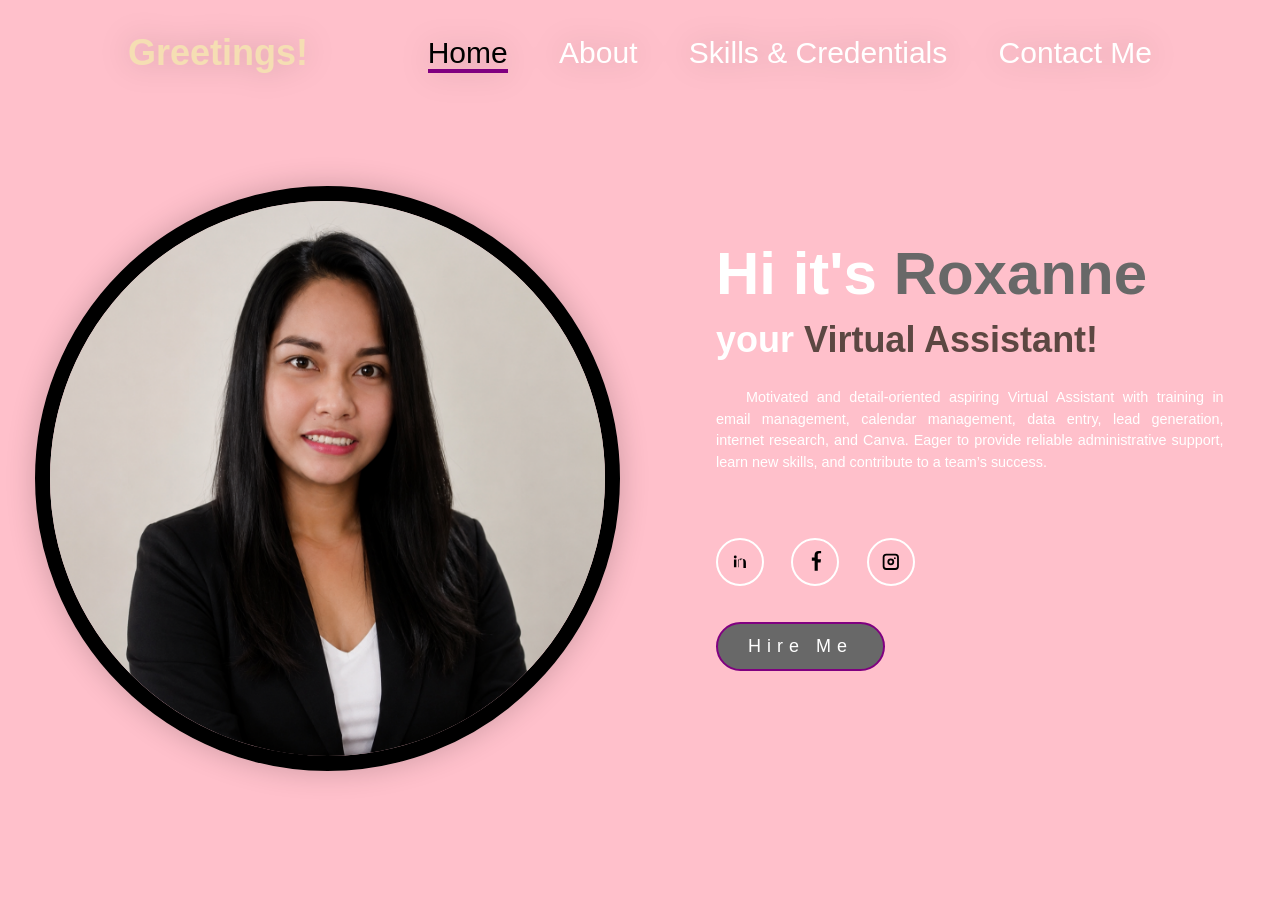
==== index.html @ ea4eaec9 "Update index.html" ====
<!DOCTYPE html>
<html lang="en">
<head>
    <meta charset="UTF-8">
    <meta name="viewport" content="width=device-width, initial-scale=1.0">
    <title>Roxanne A. Lumayag Portfolio Website</title>
    <link rel="stylesheet" href="https://cdnjs.cloudflare.com/ajax/libs/font-awesome/6.5.2/css/all.min.css">
    <link rel="stylesheet" href="style.css">
</head>
<body>
    <header>
        <a href="#"class="logo">Greetings!</a>

        <nav> 
            <a href="#"class="active">Home</a>
            <a href="about.html">About</a>
            <a href="skills.html">Skills & Credentials</a>
            <a href="#">Contact Me</a>
        </nav>
    </header>
    <section class="home">
        <div class="home-img">
            <img src="img/rox.png" alt="">
        </div>
        <div class="home-content">
            <h1>Hi it's <span>Roxanne</span></h1>
            <h3 class="job">your <span></span></h3>
            <br>
            <p>Motivated and detail-oriented aspiring Virtual Assistant with training in email management, calendar management, data entry, lead generation, internet research, and Canva. Eager to provide reliable administrative support, learn new skills, and contribute to a team’s success.</p>
        </br>
            <div class="social-icons">
                <a href="https://www.linkedin.com/in/roxanne-eve-lumayag-69758b422/" target="_blank" rel="noopener noreferrer" aria-label="LinkedIn">
                    <svg viewBox="0 0 24 24" fill="currentColor" aria-hidden="true">
                        <path d="M6.94 8.2a1.6 1.6 0 1 0 0-3.2 1.6 1.6 0 0 0 0 3.2ZM5.5 9.4h2.7v8.6H5.5Zm4.5 0h2.6v1.2h.1c.4-.8 1.3-1.6 2.7-1.6 2.9 0 3.4 1.9 3.4 4.4v5.6H16V12.4c0-1.8-.1-4.1-2.5-4.1-2.5 0-2.9 1.9-2.9 3.9v5.8H10Z"/>
                    </svg>
                </a>
                <a href="https://www.facebook.com/roxanne.albanio.1" target="_blank" rel="noopener noreferrer" aria-label="Facebook">
                    <svg viewBox="0 0 24 24" fill="currentColor" aria-hidden="true">
                        <path d="M14.2 22v-9.2h3.1l.5-3.6h-3.6V4.3c0-1 .3-1.8 1.8-1.8h1.9V.1c-.3 0-1.4-.1-2.7-.1-2.7 0-4.6 1.7-4.6 4.7v2.6H7.6v3.6h3.1V22Z"/>
                    </svg>
                </a>
                <a href="https://www.instagram.com/roxannealbanio" target="_blank" rel="noopener noreferrer" aria-label="Instagram">
                    <svg viewBox="0 0 24 24" fill="currentColor" aria-hidden="true">
                        <path d="M7 3h10a4 4 0 0 1 4 4v10a4 4 0 0 1-4 4H7a4 4 0 0 1-4-4V7a4 4 0 0 1 4-4Zm0 2a2 2 0 0 0-2 2v10a2 2 0 0 0 2 2h10a2 2 0 0 0 2-2V7a2 2 0 0 0-2-2H7Zm5 3.2A3.8 3.8 0 1 1 8.2 12 3.8 3.8 0 0 1 12 8.2Zm0 2a1.8 1.8 0 1 0 1.8 1.8A1.8 1.8 0 0 0 12 10.2Zm4.5-3.2a1 1 0 1 1-1 1 1 1 0 0 1 1-1Z"/>
                    </svg>
                </a> 
            </div>
            <a href="#"class="btn">Hire Me</a>
        </div>
    </section>
</body>
</html>
---- style.css ----
*{
    margin: 0;
    padding: 0;
    box-sizing: border-box;
    text-decoration: none;
    border: none;
    outline: none;
}

html{
    font-size: 75%;
}

body,
body *{
    font-family: Arial, sans-serif !important;
}

body{
    width: 100%;
    height: 100vh;
    overflow-x: hidden;
    background-color: pink;
    color: white;
}

header{
    margin-top: 20px;
    position: fixed;
    top: 0;
    left: 0;
    width: 100%;
    padding: 1rem 10%;
    background-color: transparent;
    filter: drop-shadow(0 0 15px rgba(0, 0, 0, 0.2));
    display: flex;
    justify-content: space-between;
    align-items: center;
    z-index: 1000;
}

.logo{
    font-size: 3rem;
    color: wheat;
    font-weight: 600;
    cursor: pointer;
    transition: all 0.8s ease;
}

.logo:hover{
    color: white;
    transform: scale(1.1);
}

nav a{
    font-size: 2.5rem;
    color: white;
    font-weight: 500;
    margin-left: 4rem;
    transition: all 0.5s ease;
    border-bottom: 3px solid transparent;
     
}

nav a:hover,
nav a.active{
    color: black;
    border-bottom: 4px solid purple;
}

@media(max-width:900px){
    nav{
        position: absolute;
        display: block;
        top: 0;
        right: 0;
        width: 35%;
        border-left: 4px solid white;
        border-bottom: 4px solid white;
        border-bottom-left-radius: 3rem;
        padding: solid 2rem;
        background-color: pink;
        border-top: 0.5rem solid white; 
    }
    
    nav.active{
        display: block;
    }   

    nav a{
        display: block;
        font-size: 2rem;
        margin: 3 rem;
    }

    nav a:hover,
    nav a.active{
        padding: 1rem;
        border-radius: 0.5rem;
        border-bottom: 0.5 rem solid pink;
    }
    
}

section{
    min-height: 100vh;
    padding: 5 rem 10% 5 rem;
}

.home{
    display: flex;
    justify-content: center;
    align-items: center;
    gap: 8rem;
    background-color: pink;
}

.home .home-content h1{
    font-size: 6rem;
    font-weight: 650;
    line-height: 1.5;
}

span{
    color: #686868;
}

.home-content h3{
    font-size: 4rem;
    margin-bottom: 1rem;
    font-weight: 700;
}

.home-content p{
    font-size: 1.2rem;
    line-height: 1.5;
    margin-bottom: 1.2rem;
    text-indent: 2.5rem;
    text-align: justify;
    max-width: 90%;
    overflow-wrap: anywhere;
    word-break: break-word;
    color: white;
}

.home-img{
    border-radius: 50%;
}

.home-img img{
    position: relative;
    margin-left: 35px;
    border: 15px solid black;
    width: 50vw;
    border-radius: 50%;
    box-shadow: 0 0 30px rgba(0, 0, 0, 0.2);
    cursor: pointer;
    transition: 0.5s linear;
}

.home-img img:hover{
    font-size: 2rem;
    font-weight: 600;
}

.home .exp{
    width:100%;
    max-width:500px;
    object-fit: cover;  
    vertical-align: middle;
}

.social-icons a{
    display: inline-flex;
    justify-content: center;
    align-items: center;
    width: 4rem;
    height: 4rem;
    background-color: transparent;
    border: 0.2rem solid white;
    color: white;
    font-size: 2rem;
    border-radius: 50%;
    margin: 3rem 2rem 3rem 0;
    transition: 0.5s ease;
    color: black;
}

.social-icons a svg{
    width: 1.8rem;
    height: 1.8rem;
    display: block;
}

.social-icons a:hover{
    color: gray;
    transform: scale(1.3) translatey(-5px);
}

.btn{
    display: inline-block;
    padding: 1rem 2.5rem;
    background-color: #686868;
    border-radius: 5rem;
    font-size: 1.5rem;
    color: white;
    letter-spacing: 0.5rem;
    font-weight: 500;
    border: 2.5px solid purple;
    transition: 0.5s ease;
    cursor: pointer;
}

.btn:hover{
    transform:scale3d(1.1);
    background-color:white;
    color: black;
    box-shadow: 0 0 20px;
}

.btn-container{
    text-align: center;
    margin: 2rem 0;
}

.job{
    font-size: 35px;
    font-weight: 600;
    min-width: 300px;
}

.job span{
    position: relative;     
}

.job span::before{
    content: "Virtual Assistant!";
    color: #5c4742;
}

@keyframes cursor{
    to{
        border-left:3px solid;
    }
}

@media (max-width:1000px){
    .home{
        gap:5rem;
    }
}

@media (max-width: 990px){
    .home{
        flex-direction:column;
        margin: 6rem 4rem;
    }
}
    .home .home-content h3{
        font-size: 3rem;
    }

    .home .home-content h1{
        font-size: 5rem;
    }

    .home-img img{
        width: 65vh;
        margin-top: 5rem;
    }


 ABOUT me

.home-about {
    width: 75%;
    max-width: 900px;
    margin: 0 auto;
    padding: 0 1.5rem;
}

.home-about h1{
    text-underline-offset: 1rem;
}

.home-about p{
    font-size: 1.2rem;
    line-height: 1.8;
    margin-bottom: 1.6rem;
    text-indent: 2.5rem;
    text-align: justify;
    max-width: 75%;
    overflow-wrap: normal;
    word-break: break-word;
    color: black;
}

.exp img{
    width:100%;
    max-width:350px;
    object-fit:cover;
    vertical-align:middle;
} 

.about-gallery img{
    padding: 0 20px;
    display: flex;
    flex-wrap: wrap;
    align-items: center;
    justify-content: space-around;
    gap:5rem;
}


.home-about h1 {
    text-decoration: underline;
    text-decoration-color: white;
    text-underline-offset: 4px;
    color: purple;
    align-content: baseline;

}

.about-exp{
    position: relative;
    display: flex;
    flex-direction: column;
    gap: 1rem;
    width: calc(100% - 2rem);
    max-width: 900px;
    margin: 0 auto;
    padding-left: 1rem;
}

.about-gallery{
    display: none;
    width: 100%;
}

.about-gallery img{
    width: 100%;
    height: auto;
    display: block;
    padding: 0;
    object-fit: cover;
}

.row {
    display: flex;
    flex-wrap: wrap;
    gap: 10px;
    margin-top: 15px;
}

.column {
    width: 22%;
    float: none;
}

.cursor {
    cursor:pointer;
}

.prev,
.next {
    cursor:pointer;
    position:absolute;
    top:40%;
    width:auto;
    padding:20px;
    margin-top:-50px;
    color:wheat;
    font-weight:bold;
    font-size:25px;
    border-radius:0 3px 3px 0;
    user-select:none;
    -webkit-user-select: none;
}

.next {
    right:0;
    border-radius:3px 0 0 3px; 
}

.prev:hover,
.next:hover {
    background-color: rgba(0, 0, 0, 0.8);
}

.numbertext {
    color:#f2f2f2;
    font-size:15px;
    padding: 10px 15px;
    position:absolute;
    top:0;
}

.caption-container {
    text-align:center;
    background-color:white;
    padding:5px 20px;
    color:black;
}

.row:after {
    content:"";
    display:table;
    clear:both;
}

.column {
    float:left;
    width:20%;
}

.demo {
    opacity:0.8;
}

.active,
.demo:hover {
    opacity:1;
}

Skills


.skill wrapper img{
    max-width:500px;
    position: relative;
    width: 150vw;
    border-radius: 50%;
    box-shadow: 0 0 30px rgba(0, 0, 0, 0.2);
    cursor: pointer;
    transition: 0.5s linear;
}

body1 {
    display: flex;
    justify-content: center;
    align-items: center;
    min-height: 100vh;
    background: pink;
}

.wrapper {
    width: min(100%, 900px);
    margin: 150px auto;
    display: flex;
    align-items: stretch;
    justify-content: center;
    gap: 2rem;
}

.wrapper img {
    max-width: 60%;
    width: auto;
    height: auto;
    max-height: 650px;
    margin: 0;
    border: 5px solid black;
    border-radius: 15px;
    float: none;
}

.text-box {
    color: black;
    font-size: 18px;
    flex: 1;
    min-width: 280px;
    margin-left: 0;
    row-gap: 5px;
}

@media (max-width: 900px) {
    .wrapper {
        flex-direction: column;
        align-items: center;
    }

    .wrapper img {
        max-width: 90%;
    }
}

.text-box h2{
    font-size:50px;
    color: #686868;
    text-decoration:underline;
    text-decoration-color:black;
}

.credentials h2{
    font-size:50px;
    text-align: center;
    color: #686868;
    text-decoration:underline;
    text-decoration-color:black;
}

.credentials img {
    max-width:500px;
    display:flex;
    margin: auto;
    float: center;
    border: 5px solid black;
    border-radius:15px;
    align-items: center;
}

.body2.btn {
    align-items: center;
}
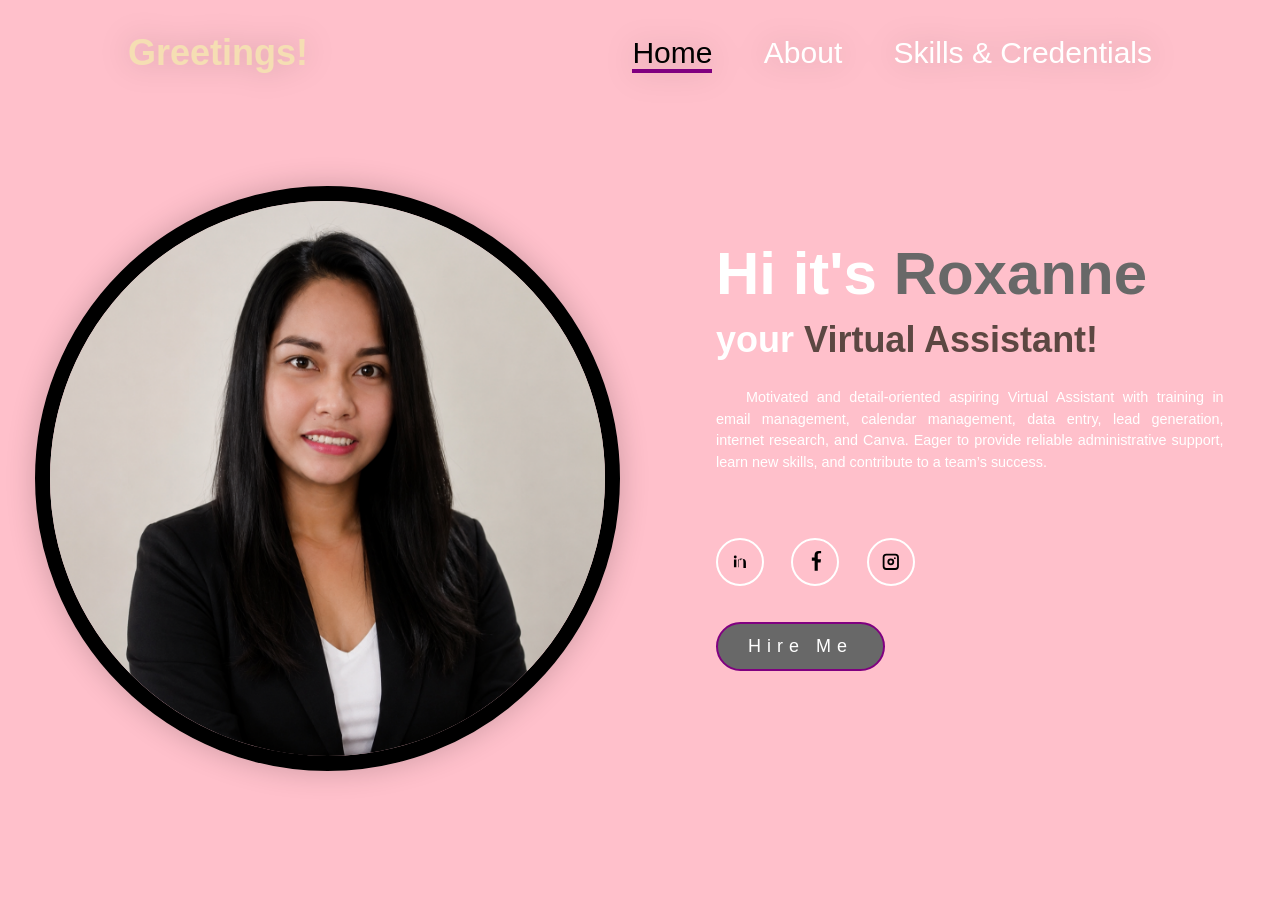
==== commit 1e008af0: "Update index.html" ====
--- a/index.html
+++ b/index.html
@@ -15,7 +15,6 @@
             <a href="#"class="active">Home</a>
             <a href="about.html">About</a>
             <a href="skills.html">Skills & Credentials</a>
-            <a href="#">Contact Me</a>
         </nav>
     </header>
     <section class="home">
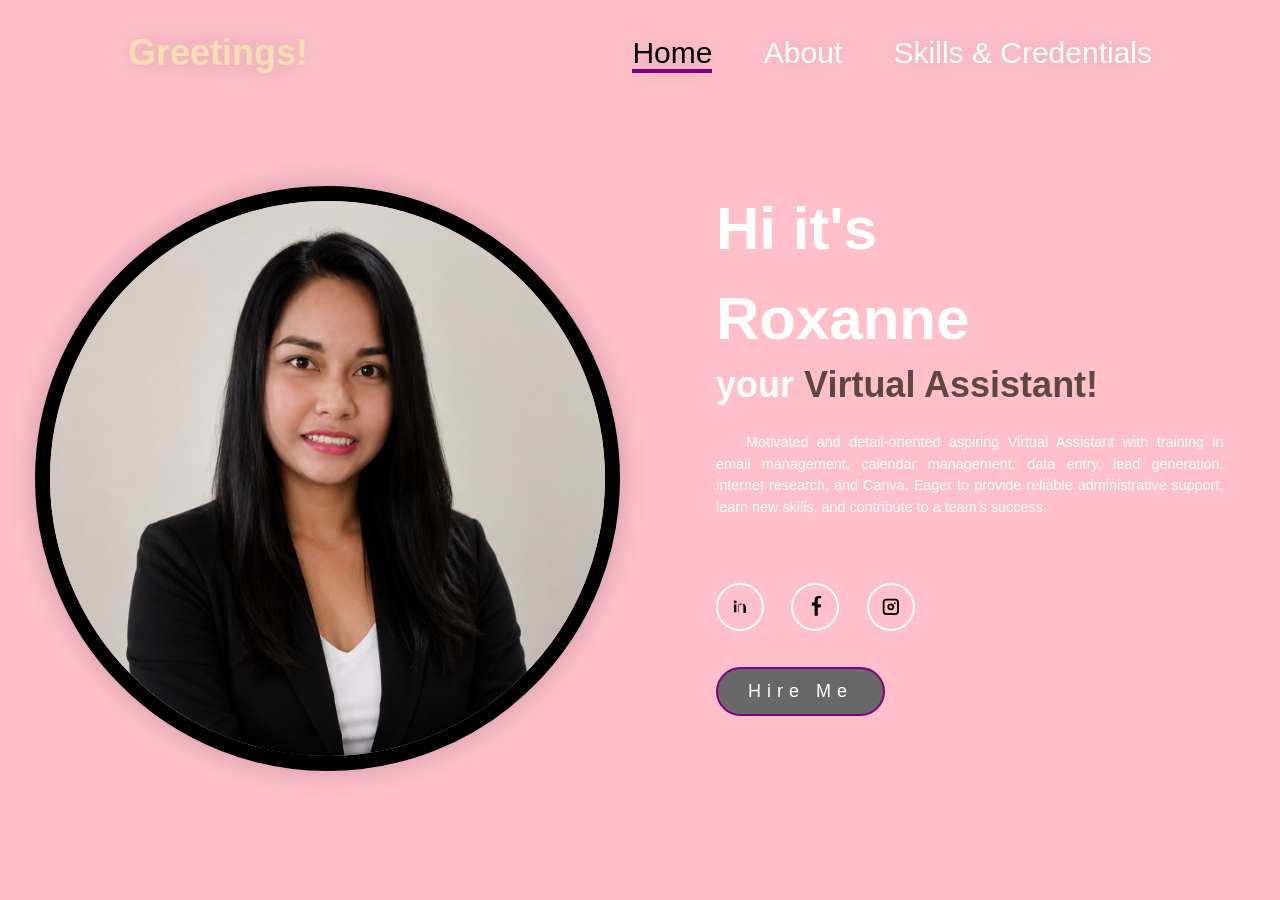
==== commit 1dd3776e: "Update index.html" ====
--- a/index.html
+++ b/index.html
@@ -6,6 +6,7 @@
     <title>Roxanne A. Lumayag Portfolio Website</title>
     <link rel="stylesheet" href="https://cdnjs.cloudflare.com/ajax/libs/font-awesome/6.5.2/css/all.min.css">
     <link rel="stylesheet" href="style.css">
+    <link rel="stylesheet" href="https://cdnjs.cloudflare.com/ajax/libs/animate.css/4.1.1/animate.min.css">
 </head>
 <body>
     <header>
@@ -22,7 +23,8 @@
             <img src="img/rox.png" alt="">
         </div>
         <div class="home-content">
-            <h1>Hi it's <span>Roxanne</span></h1>
+            <h1>Hi it's</h1>
+            <h1 class="animate__animated animate__headShake animate__infinite">Roxanne</h1>
             <h3 class="job">your <span></span></h3>
             <br>
             <p>Motivated and detail-oriented aspiring Virtual Assistant with training in email management, calendar management, data entry, lead generation, internet research, and Canva. Eager to provide reliable administrative support, learn new skills, and contribute to a team’s success.</p>
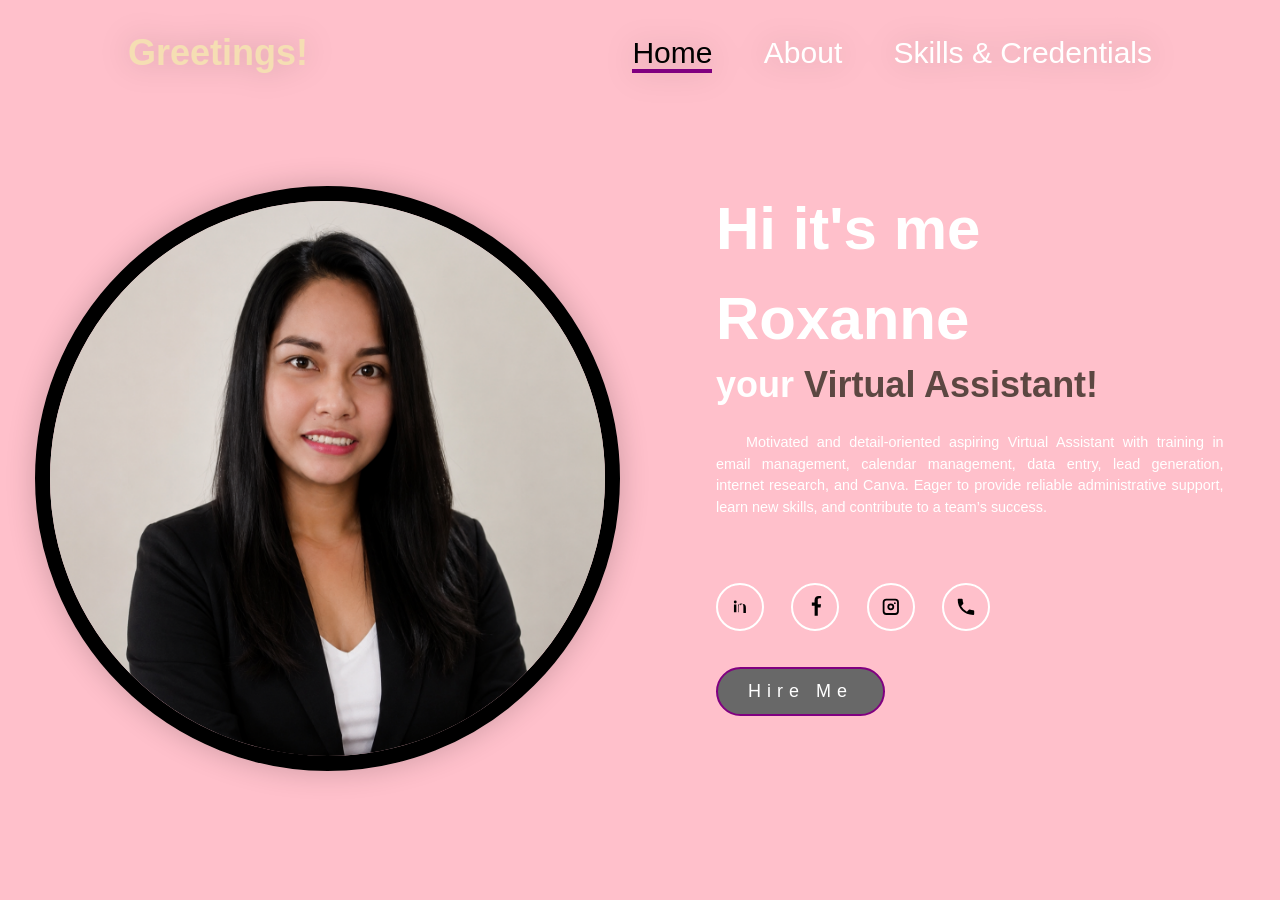
==== commit ac356d05: "Update index.html" ====
--- a/index.html
+++ b/index.html
@@ -23,7 +23,7 @@
             <img src="img/rox.png" alt="">
         </div>
         <div class="home-content">
-            <h1>Hi it's</h1>
+            <h1>Hi it's me</h1>
             <h1 class="animate__animated animate__headShake animate__infinite">Roxanne</h1>
             <h3 class="job">your <span></span></h3>
             <br>
@@ -44,7 +44,12 @@
                     <svg viewBox="0 0 24 24" fill="currentColor" aria-hidden="true">
                         <path d="M7 3h10a4 4 0 0 1 4 4v10a4 4 0 0 1-4 4H7a4 4 0 0 1-4-4V7a4 4 0 0 1 4-4Zm0 2a2 2 0 0 0-2 2v10a2 2 0 0 0 2 2h10a2 2 0 0 0 2-2V7a2 2 0 0 0-2-2H7Zm5 3.2A3.8 3.8 0 1 1 8.2 12 3.8 3.8 0 0 1 12 8.2Zm0 2a1.8 1.8 0 1 0 1.8 1.8A1.8 1.8 0 0 0 12 10.2Zm4.5-3.2a1 1 0 1 1-1 1 1 1 0 0 1 1-1Z"/>
                     </svg>
-                </a> 
+                </a>
+                <a href="phone.html" aria-label="Phone">
+                    <svg viewBox="0 0 24 24" fill="currentColor" aria-hidden="true">
+                        <path d="M6.62 10.79a15.05 15.05 0 0 0 6.59 6.59l2.2-2.2a1 1 0 0 1 1.11-.21c1.2.48 2.5.74 3.83.74a1 1 0 0 1 1 1V20a1 1 0 0 1-1 1C10.07 21 3 13.93 3 4a1 1 0 0 1 1-1h3.5a1 1 0 0 1 1 1c0 1.33.26 2.63.74 3.83a1 1 0 0 1-.21 1.11l-2.41 2.41Z"/>
+                    </svg>
+                </a>
             </div>
             <a href="#"class="btn">Hire Me</a>
         </div>
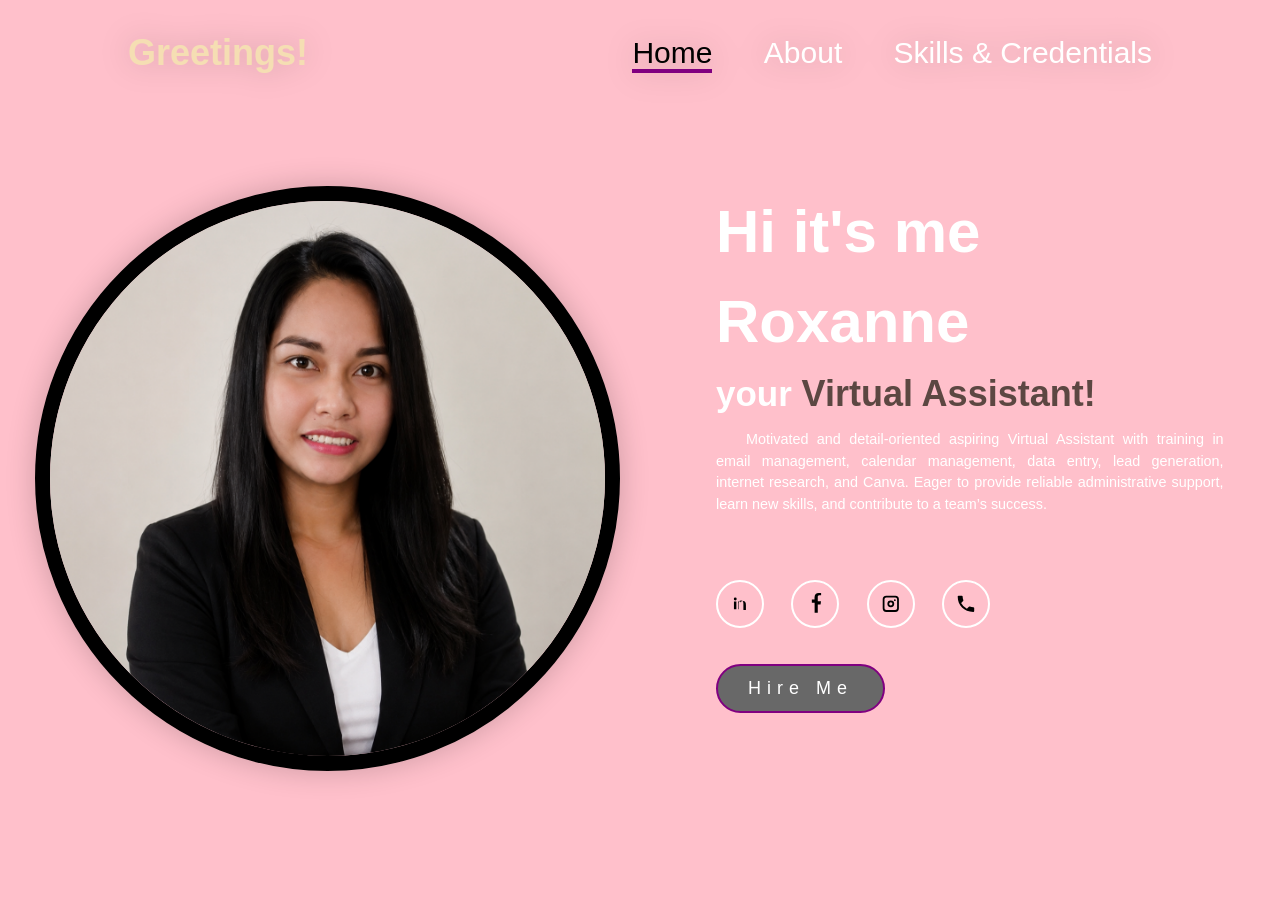
==== commit 906cc644: "Update index.html" ====
--- a/index.html
+++ b/index.html
@@ -1,58 +1,68 @@
-<!DOCTYPE html>
-<html lang="en">
-<head>
-    <meta charset="UTF-8">
-    <meta name="viewport" content="width=device-width, initial-scale=1.0">
-    <title>Roxanne A. Lumayag Portfolio Website</title>
-    <link rel="stylesheet" href="https://cdnjs.cloudflare.com/ajax/libs/font-awesome/6.5.2/css/all.min.css">
-    <link rel="stylesheet" href="style.css">
-    <link rel="stylesheet" href="https://cdnjs.cloudflare.com/ajax/libs/animate.css/4.1.1/animate.min.css">
-</head>
-<body>
-    <header>
-        <a href="#"class="logo">Greetings!</a>
-
-        <nav> 
-            <a href="#"class="active">Home</a>
-            <a href="about.html">About</a>
-            <a href="skills.html">Skills & Credentials</a>
-        </nav>
-    </header>
-    <section class="home">
-        <div class="home-img">
-            <img src="img/rox.png" alt="">
-        </div>
-        <div class="home-content">
-            <h1>Hi it's me</h1>
-            <h1 class="animate__animated animate__headShake animate__infinite">Roxanne</h1>
-            <h3 class="job">your <span></span></h3>
-            <br>
-            <p>Motivated and detail-oriented aspiring Virtual Assistant with training in email management, calendar management, data entry, lead generation, internet research, and Canva. Eager to provide reliable administrative support, learn new skills, and contribute to a team’s success.</p>
-        </br>
-            <div class="social-icons">
-                <a href="https://www.linkedin.com/in/roxanne-eve-lumayag-69758b422/" target="_blank" rel="noopener noreferrer" aria-label="LinkedIn">
-                    <svg viewBox="0 0 24 24" fill="currentColor" aria-hidden="true">
-                        <path d="M6.94 8.2a1.6 1.6 0 1 0 0-3.2 1.6 1.6 0 0 0 0 3.2ZM5.5 9.4h2.7v8.6H5.5Zm4.5 0h2.6v1.2h.1c.4-.8 1.3-1.6 2.7-1.6 2.9 0 3.4 1.9 3.4 4.4v5.6H16V12.4c0-1.8-.1-4.1-2.5-4.1-2.5 0-2.9 1.9-2.9 3.9v5.8H10Z"/>
-                    </svg>
-                </a>
-                <a href="https://www.facebook.com/roxanne.albanio.1" target="_blank" rel="noopener noreferrer" aria-label="Facebook">
-                    <svg viewBox="0 0 24 24" fill="currentColor" aria-hidden="true">
-                        <path d="M14.2 22v-9.2h3.1l.5-3.6h-3.6V4.3c0-1 .3-1.8 1.8-1.8h1.9V.1c-.3 0-1.4-.1-2.7-.1-2.7 0-4.6 1.7-4.6 4.7v2.6H7.6v3.6h3.1V22Z"/>
-                    </svg>
-                </a>
-                <a href="https://www.instagram.com/roxannealbanio" target="_blank" rel="noopener noreferrer" aria-label="Instagram">
-                    <svg viewBox="0 0 24 24" fill="currentColor" aria-hidden="true">
-                        <path d="M7 3h10a4 4 0 0 1 4 4v10a4 4 0 0 1-4 4H7a4 4 0 0 1-4-4V7a4 4 0 0 1 4-4Zm0 2a2 2 0 0 0-2 2v10a2 2 0 0 0 2 2h10a2 2 0 0 0 2-2V7a2 2 0 0 0-2-2H7Zm5 3.2A3.8 3.8 0 1 1 8.2 12 3.8 3.8 0 0 1 12 8.2Zm0 2a1.8 1.8 0 1 0 1.8 1.8A1.8 1.8 0 0 0 12 10.2Zm4.5-3.2a1 1 0 1 1-1 1 1 1 0 0 1 1-1Z"/>
-                    </svg>
-                </a>
-                <a href="phone.html" aria-label="Phone">
-                    <svg viewBox="0 0 24 24" fill="currentColor" aria-hidden="true">
-                        <path d="M6.62 10.79a15.05 15.05 0 0 0 6.59 6.59l2.2-2.2a1 1 0 0 1 1.11-.21c1.2.48 2.5.74 3.83.74a1 1 0 0 1 1 1V20a1 1 0 0 1-1 1C10.07 21 3 13.93 3 4a1 1 0 0 1 1-1h3.5a1 1 0 0 1 1 1c0 1.33.26 2.63.74 3.83a1 1 0 0 1-.21 1.11l-2.41 2.41Z"/>
-                    </svg>
-                </a>
+    <!DOCTYPE html>
+    <html lang="en">
+    <head>
+        <meta charset="UTF-8">
+        <meta name="viewport" content="width=device-width, initial-scale=1.0">
+        <title>Roxanne A. Lumayag Portfolio Website</title>
+        <link rel="stylesheet" href="https://cdnjs.cloudflare.com/ajax/libs/font-awesome/6.5.2/css/all.min.css">
+        <link rel="stylesheet" href="style.css">
+        <link rel="stylesheet" href="https://cdnjs.cloudflare.com/ajax/libs/animate.css/4.1.1/animate.min.css">
+        <style>
+            .homepage {
+                margin:0;
+                min-height:100vh;
+                background-image:url("img/contactme.png");
+                background-size:cover;
+                background-position:center;
+                background-repeat:no-repeat;
+                background-attachment:fixed;
+            }
+        </style>
+    </head>
+    <body class="homepage">
+        <header>
+            <a href="#"class="logo">Greetings!</a>
+            <nav> 
+                <a href="#"class="active">Home</a>
+                <a href="about.html">About</a>
+                <a href="skills.html">Skills & Credentials</a>
+            </nav>
+        </header>
+        <section class="home">
+            <div class="home-img">
+                <img src="img/rox.png" alt="">
             </div>
-            <a href="#"class="btn">Hire Me</a>
-        </div>
-    </section>
-</body>
-</html>
+            <div class="home-content">
+                <h1>Hi it's me</h1>
+                <h1 class="animate__animated animate__headShake animate__infinite">Roxanne</h1>
+                <h2 class="job">your <span></span></h2>
+                <br>
+                <p>Motivated and detail-oriented aspiring Virtual Assistant with training in email management, calendar management, data entry, lead generation, internet research, and Canva. Eager to provide reliable administrative support, learn new skills, and contribute to a team’s success.</p>
+            </br>
+                <div class="social-icons">
+                    <a href="https://www.linkedin.com/in/roxanne-eve-lumayag-69758b422/" target="_blank" rel="noopener noreferrer" aria-label="LinkedIn">
+                        <svg viewBox="0 0 24 24" fill="currentColor" aria-hidden="true">
+                            <path d="M6.94 8.2a1.6 1.6 0 1 0 0-3.2 1.6 1.6 0 0 0 0 3.2ZM5.5 9.4h2.7v8.6H5.5Zm4.5 0h2.6v1.2h.1c.4-.8 1.3-1.6 2.7-1.6 2.9 0 3.4 1.9 3.4 4.4v5.6H16V12.4c0-1.8-.1-4.1-2.5-4.1-2.5 0-2.9 1.9-2.9 3.9v5.8H10Z"/>
+                        </svg>
+                    </a>
+                    <a href="https://www.facebook.com/roxanne.albanio.1" target="_blank" rel="noopener noreferrer" aria-label="Facebook">
+                        <svg viewBox="0 0 24 24" fill="currentColor" aria-hidden="true">
+                            <path d="M14.2 22v-9.2h3.1l.5-3.6h-3.6V4.3c0-1 .3-1.8 1.8-1.8h1.9V.1c-.3 0-1.4-.1-2.7-.1-2.7 0-4.6 1.7-4.6 4.7v2.6H7.6v3.6h3.1V22Z"/>
+                        </svg>
+                    </a>
+                    <a href="https://www.instagram.com/roxannealbanio" target="_blank" rel="noopener noreferrer" aria-label="Instagram">
+                        <svg viewBox="0 0 24 24" fill="currentColor" aria-hidden="true">
+                            <path d="M7 3h10a4 4 0 0 1 4 4v10a4 4 0 0 1-4 4H7a4 4 0 0 1-4-4V7a4 4 0 0 1 4-4Zm0 2a2 2 0 0 0-2 2v10a2 2 0 0 0 2 2h10a2 2 0 0 0 2-2V7a2 2 0 0 0-2-2H7Zm5 3.2A3.8 3.8 0 1 1 8.2 12 3.8 3.8 0 0 1 12 8.2Zm0 2a1.8 1.8 0 1 0 1.8 1.8A1.8 1.8 0 0 0 12 10.2Zm4.5-3.2a1 1 0 1 1-1 1 1 1 0 0 1 1-1Z"/>
+                        </svg>
+                    </a>
+                    <a href="phone.html" aria-label="Phone">
+                        <svg viewBox="0 0 24 24" fill="currentColor" aria-hidden="true">
+                            <path d="M6.62 10.79a15.05 15.05 0 0 0 6.59 6.59l2.2-2.2a1 1 0 0 1 1.11-.21c1.2.48 2.5.74 3.83.74a1 1 0 0 1 1 1V20a1 1 0 0 1-1 1C10.07 21 3 13.93 3 4a1 1 0 0 1 1-1h3.5a1 1 0 0 1 1 1c0 1.33.26 2.63.74 3.83a1 1 0 0 1-.21 1.11l-2.41 2.41Z"/>
+                        </svg>
+                    </a>
+                </div>
+                <a href="hireme.html"class="btn">Hire Me</a>
+            </div>
+        </section>
+    </body>
+    </html>
--- a/style.css
+++ b/style.css
@@ -230,12 +230,18 @@
 }
 
 .job span{
-    position: relative;     
+    position: relative;
+    font-size: 5rem;
+    font-weight: 700;
+    display: inline-block;
 }
 
 .job span::before{
     content: "Virtual Assistant!";
     color: #5c4742;
+    font-size: 3rem;
+    display: block;
+    margin-top: 0.5rem;
 }
 
 @keyframes cursor{
@@ -422,7 +428,7 @@
     opacity:1;
 }
 
-Skills
+Skills & Credentials
 
 
 .skill wrapper img{
@@ -511,3 +517,156 @@
 .body2.btn {
     align-items: center;
 }
+
+Hire me 
+
+.hireme {
+    max-width:800px;
+    margin:80px auto;
+    padding:45px;
+    background:wheat;
+    border-radius:12px;
+    box-shadow:0 10px 25px rgba(0, 0, 0, 0.2);
+}
+
+.hireme p {
+    font-size:1.8rem;
+}
+
+.hireme h1 {
+    font-size:6rem;
+    margin-bottom:15px;
+    text-align:center;
+}
+
+.subtitle {
+    text-align:center;
+    color:black;
+    margin-bottom:45px;
+    line-height:1.5;
+}
+
+.contact-form {
+    display: grid;
+    grid-template-columns: 1fr 1fr;
+    gap: 20px;
+    width: 100%;
+    max-width: 760px;
+    margin: 0 auto;
+    padding: 0 20px;
+    box-sizing: border-box;
+}
+
+.form-group {
+    display:flex;
+    flex-direction:column;
+}
+
+.full-width {
+    grid-column:1 / -1;
+}
+
+label {
+    margin-bottom: 10px;
+    font-weight:600;
+}
+
+input,
+textarea {
+    padding: 15px;
+    border:1px solid #ddd;
+    border-radius:10px;
+    font-size:18px;
+    transition:.5s;
+}
+
+input:focus,
+textarea:focus {
+    outline:none;
+    border-color:purple;
+    box-shadow:0 0 0 3px rgba(79,70,229,.15);
+}
+
+textarea {
+    resize:vertical;
+}
+
+.submit-btn {
+    grid-column:1 / -1;
+
+    width:200px;
+    justify-self:center;
+
+    padding:15px;
+
+    border:none;
+    border-radius:10px;
+
+    background:wheat;
+    color:black;
+
+    font-size:18px;
+    font-weight:bold;
+
+    cursor:pointer;
+    transition:.5s;
+}
+
+.btn1 {
+    display: block;
+    width: fit-content;
+    margin: 2rem auto;
+    padding: 1rem 2.5rem;
+    background-color: #686868;
+    border-radius: 5rem;
+    font-size: 1.5rem;
+    color: white;
+    letter-spacing: 0.5rem;
+    font-weight: 500;
+    border: 2.5px solid purple;
+    transition: 0.5s ease;
+    cursor: pointer;
+}
+.submit-btn1:hover {
+    background:#686868;
+    transform:translateY(-4px);
+}
+
+.contact-page {
+    display: flex;
+    flex-direction: column;
+}
+
+.phone-btn {
+    display: flex;
+    justify-content: center;
+    margin-top: auto;
+    padding-bottom: 2rem;
+}
+
+.phone-btn .btn1 {
+    margin: 0;
+}
+
+/*MOBILE*/
+
+@media (max-width:768px) {
+
+    .hireme {
+        margin:35px 25px;
+        padding:30px;
+    }
+
+    .contact-form {
+        grid-template-columns: 1fr;
+    }
+
+    .full-width {
+        grid-column:auto;
+    }
+
+    .submit-btn {
+        width:100%;
+    }
+}
+
